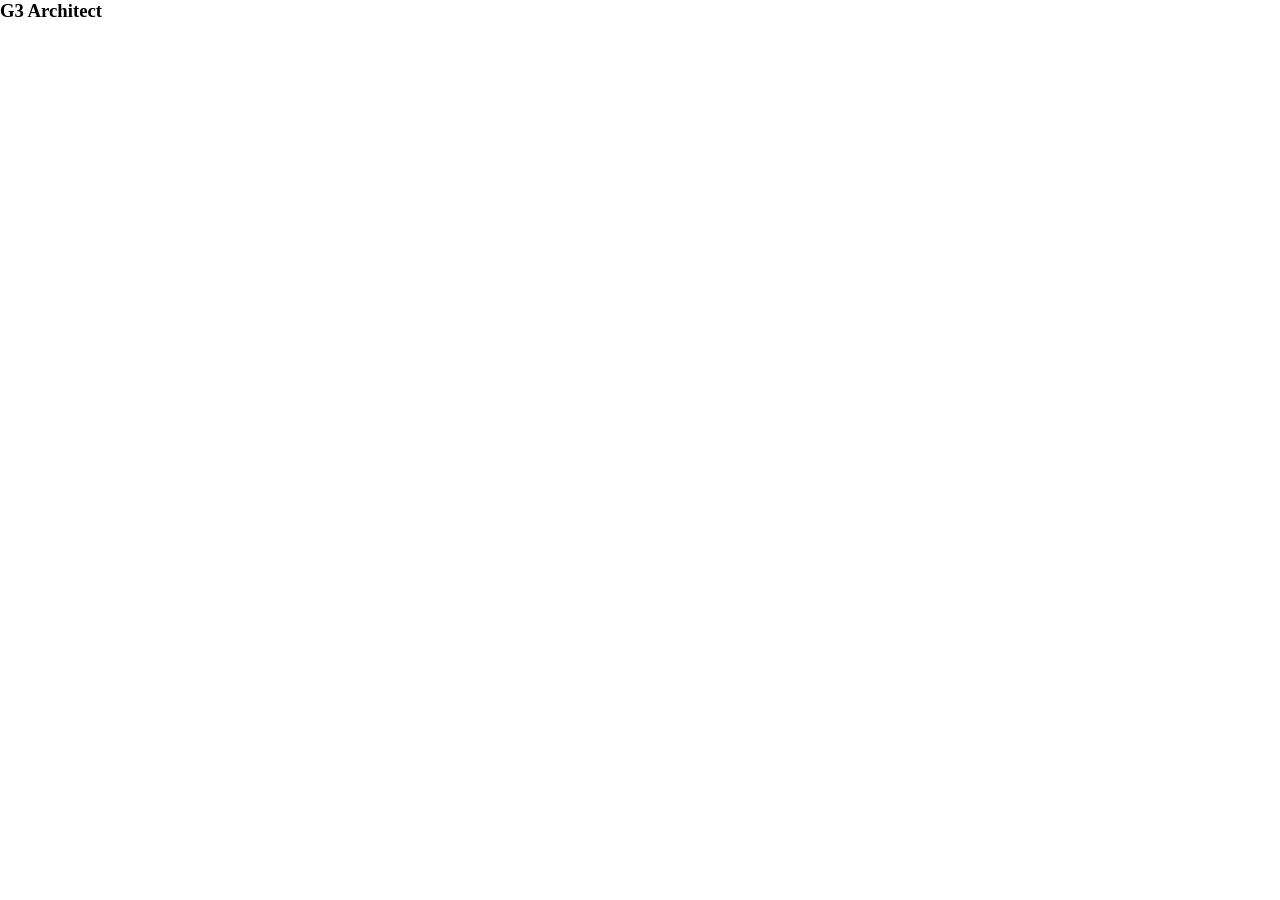
==== indext.html @ 438a7ca0 "added font famayle" ====
<!DOCTYPE html>
<html lang="en">
<head>
    <meta charset="UTF-8">
    <meta name="viewport" content="width=device-width, initial-scale=1.0">
    <title>Architect Resource </title>
    <link rel="stylesheet" href="./css/style.css">
    <link rel="stylesheet" href="./css/responsive.css">
</head>
<body>
    <!-- =-=-=-=-=-=-=-=-=-=-=-=-=-=-=-=-=-=-=-=-=
                Header section
    =-=-=-=-=-=-=-=-=-=-=-=-=-=-=-=-=-=-=-=-=- -->
    <header>
        <nav class="navbar">
            <h3 class="brand">G3 Architect</h3>
        </nav>
    </header>
    <!-- =-=-=-=-=-=-=-=-=-=-=-=-=-=-=-=-=-=-=-=-=
                Main section
    =-=-=-=-=-=-=-=-=-=-=-=-=-=-=-=-=-=-=-=-=- -->
    <main></main>
    <!-- =-=-=-=-=-=-=-=-=-=-=-=-=-=-=-=-=-=-=-=-=
                footer section
    =-=-=-=-=-=-=-=-=-=-=-=-=-=-=-=-=-=-=-=-=- -->
    <footer></footer>
</body>
</html>
---- css/style.css ----
@import url('https://fonts.googleapis.com/css2?family=Work+Sans:ital,wght@0,100..900;1,100..900&display=swap');


*{
    padding: 0;
    margin: 0;
    
    
}
body{
    font-family: "Work Sans",
}
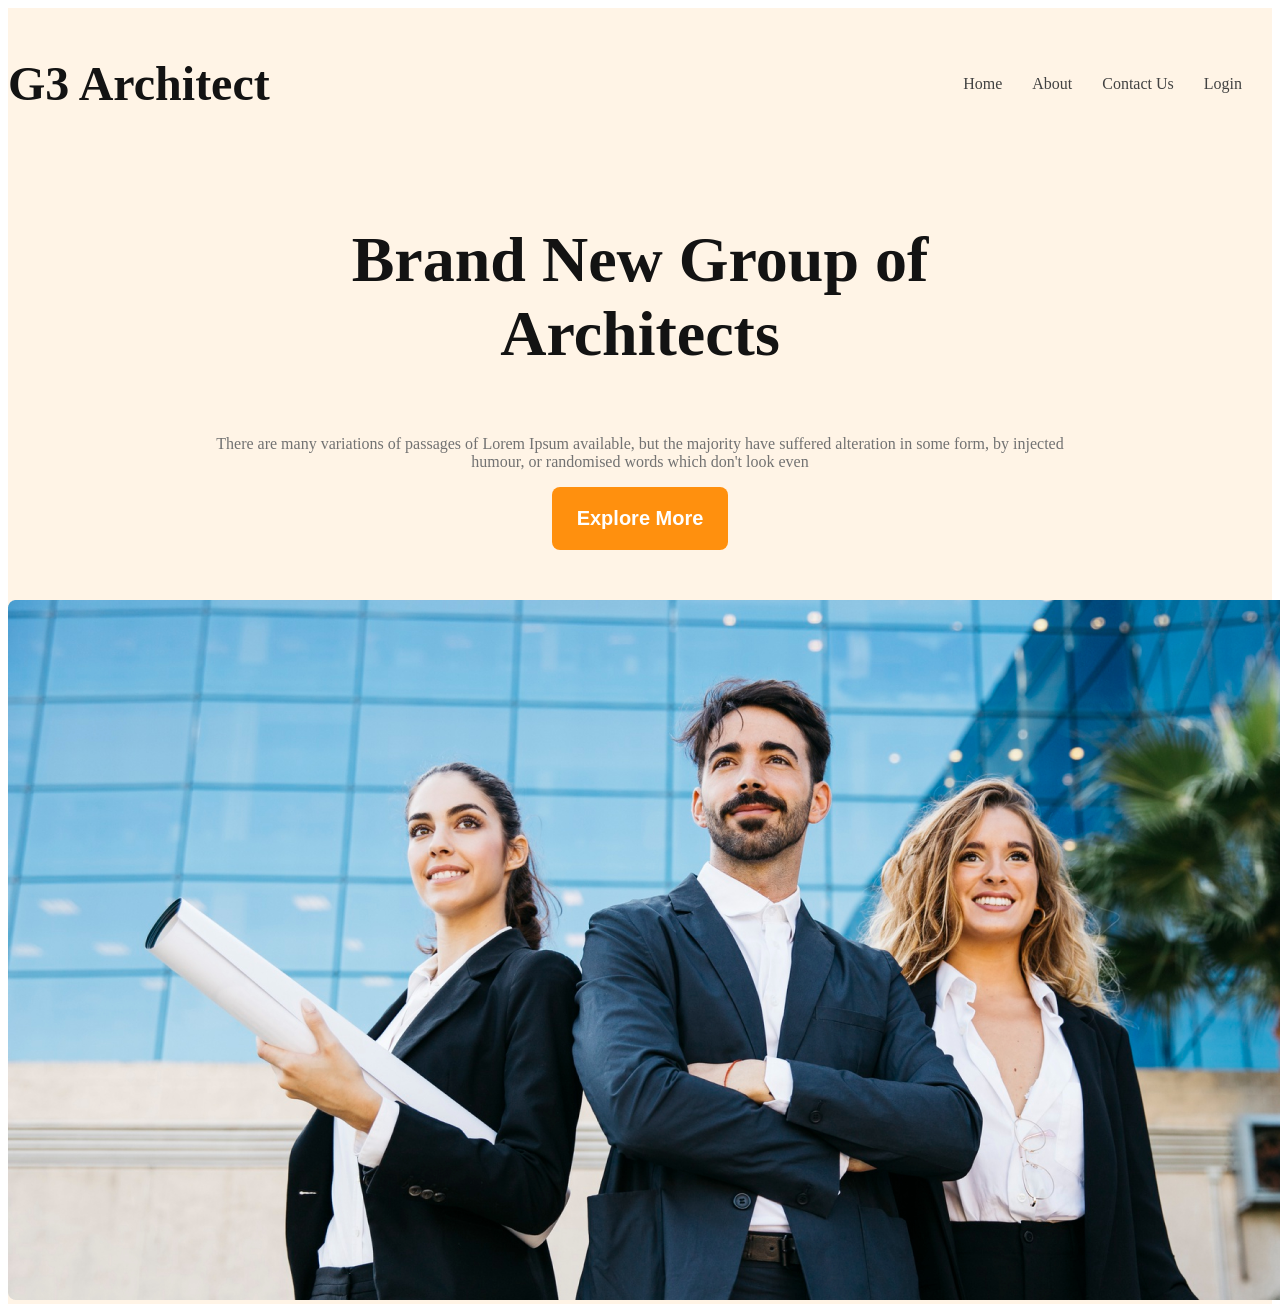
==== commit 3b683630: "banner section style" ====
--- a/indext.html
+++ b/indext.html
@@ -11,10 +11,27 @@
     <!-- =-=-=-=-=-=-=-=-=-=-=-=-=-=-=-=-=-=-=-=-=
                 Header section
     =-=-=-=-=-=-=-=-=-=-=-=-=-=-=-=-=-=-=-=-=- -->
-    <header>
-        <nav class="navbar">
-            <h3 class="brand">G3 Architect</h3>
+    <header class="bg-light">
+        <nav class="navbar display-flex">
+            <h3 class="brand dark-1">G3 Architect</h3>
+            <ul class="nav-links display-flex">
+                <li class="nav-item"><a href="#" class="nav-link dark-2">Home</a></li>
+                <li class="nav-item"><a href="#" class="nav-link dark-2">About</a></li>
+                <li class="nav-item"><a href="#" class="nav-link dark-2">Contact Us</a></li>
+                <li class="nav-item"><a href="#" class="nav-link dark-2">Login</a></li>
+            </ul>
         </nav>
+        <!-- banner -->
+        <div class="banner">
+            <div class="banner-content">
+                <h3 class="banner-title dark-1">Brand New Group of Architects</h3>
+                <p class="banner-description dark-3">
+                    There are many variations of passages of Lorem Ipsum available, but the majority have suffered alteration in some form, by injected humour, or randomised words which don't look even
+                </p>
+                <button class="btn-primary btn-style">Explore More</button>
+            </div>
+            <img class="banne-img" src="./images/banner.png" alt="">
+        </div>
     </header>
     <!-- =-=-=-=-=-=-=-=-=-=-=-=-=-=-=-=-=-=-=-=-=
                 Main section
--- a/css/style.css
+++ b/css/style.css
@@ -1,13 +1,91 @@
 
 @import url('https://fonts.googleapis.com/css2?family=Work+Sans:ital,wght@0,100..900;1,100..900&display=swap');
 
-
+/* -=-=-=-=-=-=-=-=-=-=-=
+        shear style
+=-=-=-=-=-=-=-=-=-=-=-= */
 *{
-    padding: 0;
-    margin: 0;
+    /* padding: 0;
+    margin: 0; */
     
     
 }
 body{
     font-family: "Work Sans",
-}+}
+/* color list */
+.dark-1{
+    color: rgb(19, 19, 19);
+}
+.dark-2{
+    color: rgb(66, 66, 66);
+}
+.dark-3{
+    color: rgb(114, 114, 114);
+}
+.btn-primary{
+    background: rgb(255, 144, 14);
+    color: white;
+    padding: 20px 25px;
+    font-size: 1.25rem;
+    font-weight: 600;
+    border: none;
+    border-radius: 8px;
+
+}
+/* bg color */
+.bg-light{
+    background:rgba(255, 144, 14, 0.1);
+}
+a{
+    text-decoration: none;
+}
+ul{
+    list-style: none;
+}
+.display-flex{
+    display: flex;
+}
+
+/* -=-=-=-=-=-=-=-=-=-=-=
+        header style
+=-=-=-=-=-=-=-=-=-=-=-= */
+.navbar{
+    justify-content: space-between;
+    align-items: center;
+}
+.brand{
+    font-size: 3rem;
+    font-weight: 700;
+}
+.nav-item{
+    margin-right: 30px;
+    font-weight: 500;
+}
+.navbar,.banner{
+    max-width: 1440px;
+    margin: 0 auto;
+}
+.banner-content{
+    max-width: 850px;
+    margin: 0 auto;
+    text-align: center;
+    margin-bottom: 50px;
+}
+.banner-title{
+    font-size: 4rem;
+    font-weight: 700;
+}
+.banner-img{
+    width: 100%;
+}
+
+/* -=-=-=-=-=-=-=-=-=-=-=
+        main style
+=-=-=-=-=-=-=-=-=-=-=-= */
+
+
+
+/* -=-=-=-=-=-=-=-=-=-=-=
+        footer style
+=-=-=-=-=-=-=-=-=-=-=-= */
--- a/css/responsive.css
+++ b/css/responsive.css
@@ -0,0 +1,5 @@
+@media screen and (max-width:576px) {
+    .navbar,.nav-links{
+        flex-direction: column;
+    }
+}
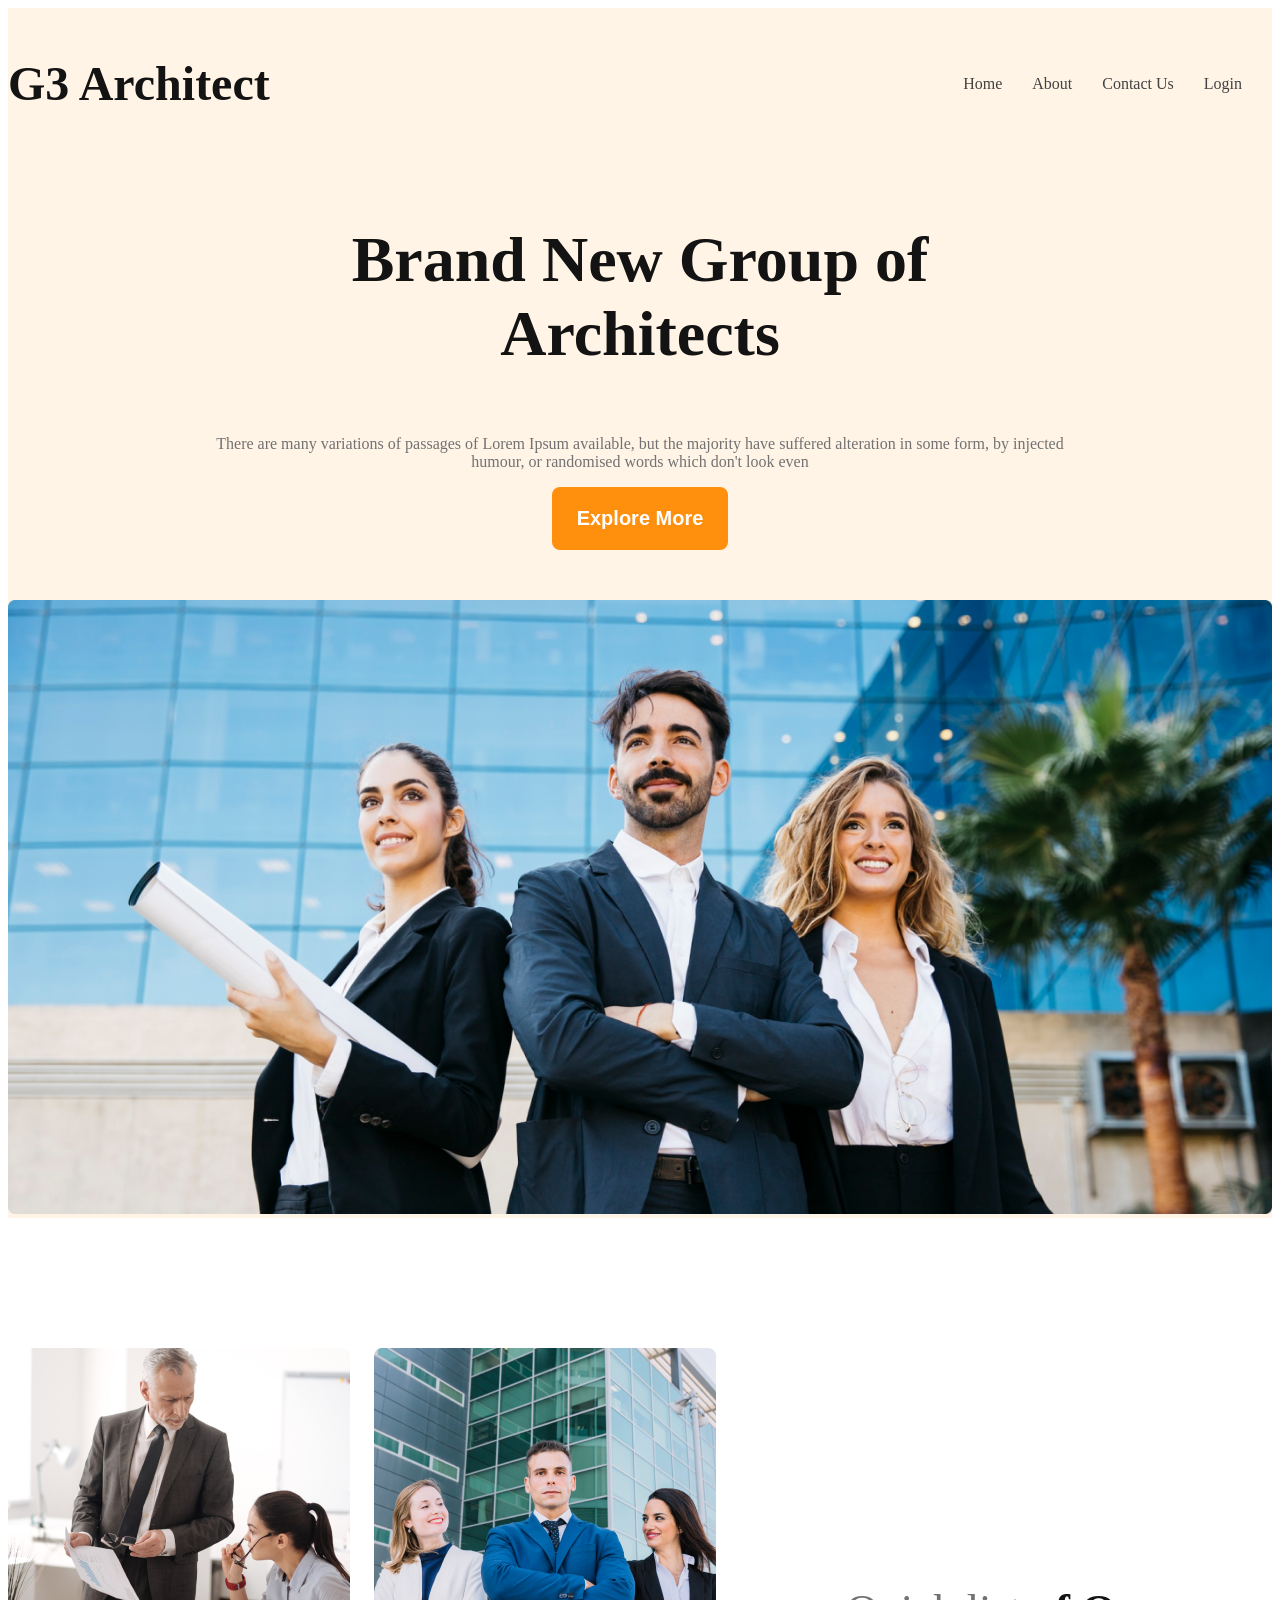
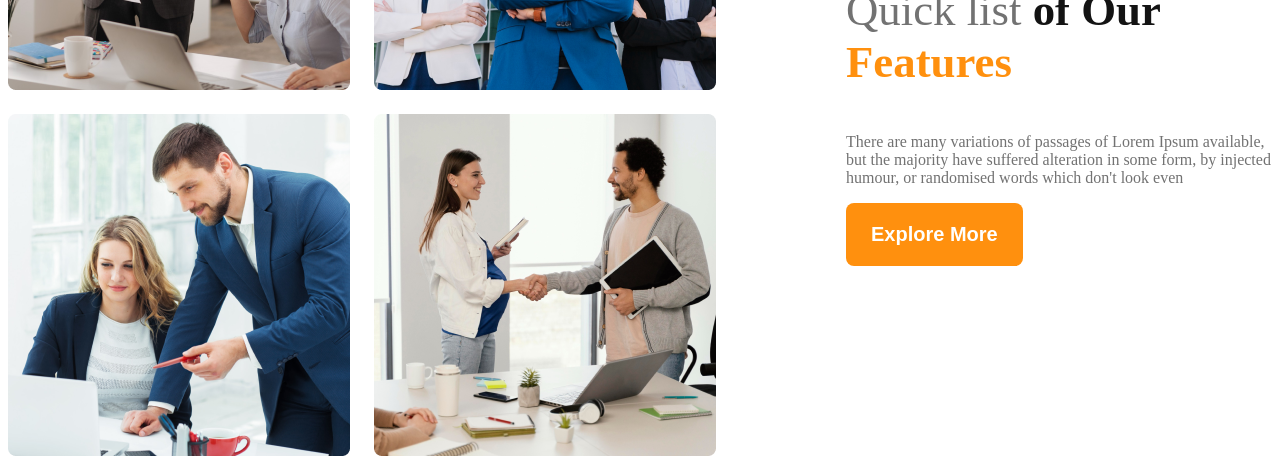
==== commit 6adbea34: "main section style" ====
--- a/indext.html
+++ b/indext.html
@@ -4,8 +4,8 @@
     <meta charset="UTF-8">
     <meta name="viewport" content="width=device-width, initial-scale=1.0">
     <title>Architect Resource </title>
+    <link rel="stylesheet" href="./css/responsive.css">
     <link rel="stylesheet" href="./css/style.css">
-    <link rel="stylesheet" href="./css/responsive.css">
 </head>
 <body>
     <!-- =-=-=-=-=-=-=-=-=-=-=-=-=-=-=-=-=-=-=-=-=
@@ -30,13 +30,30 @@
                 </p>
                 <button class="btn-primary btn-style">Explore More</button>
             </div>
-            <img class="banne-img" src="./images/banner.png" alt="">
+            <img class="banner-img" src="./images/banner.png" alt="">
         </div>
     </header>
     <!-- =-=-=-=-=-=-=-=-=-=-=-=-=-=-=-=-=-=-=-=-=
                 Main section
     =-=-=-=-=-=-=-=-=-=-=-=-=-=-=-=-=-=-=-=-=- -->
-    <main></main>
+    <main>
+        <section class="teams display-flex">
+            <div class="team-img-container">
+                <img src="./images/team1.png" alt="Architect">
+                <img src="./images/team2.png" alt="Architect">
+                <img src="./images/team3.png" alt="Architect">
+                <img src="./images/team4.png" alt="Architect">
+            </div>
+            <!-- our features -->
+            <div class="our-features">
+                <h3 class="features-title"><span id="quick-list" class="dark-3">Quick list</span> <span id="of-our" class="dark-1">of Our </span><span id="features" class="secendary">Features</span></h3>
+                <p class="features-description dark-3">
+                    There are many variations of passages of Lorem Ipsum available, but the majority have suffered alteration in some form, by injected humour, or randomised words which don't look even
+                </p>
+                <button class="btn-primary">Explore More</button>
+            </div>
+        </section>
+    </main>
     <!-- =-=-=-=-=-=-=-=-=-=-=-=-=-=-=-=-=-=-=-=-=
                 footer section
     =-=-=-=-=-=-=-=-=-=-=-=-=-=-=-=-=-=-=-=-=- -->
--- a/css/style.css
+++ b/css/style.css
@@ -23,6 +23,9 @@
 .dark-3{
     color: rgb(114, 114, 114);
 }
+.secendary{
+    color: rgb(255, 144, 14);
+}
 .btn-primary{
     background: rgb(255, 144, 14);
     color: white;
@@ -46,7 +49,13 @@
 .display-flex{
     display: flex;
 }
-
+main{
+    max-width:1440px;
+    margin: 0 auto;
+}
+main> section{
+    margin-top: 130px;
+}
 /* -=-=-=-=-=-=-=-=-=-=-=
         header style
 =-=-=-=-=-=-=-=-=-=-=-= */
@@ -83,9 +92,36 @@
 /* -=-=-=-=-=-=-=-=-=-=-=
         main style
 =-=-=-=-=-=-=-=-=-=-=-= */
-
+.teams{
+    align-items: center;
+}
+.team-img-container{
+    display: grid;
+    grid-template-columns:repeat(2,1fr);
+    gap: 24px;
+}
+.our-features{
+    margin-left: 130px;
+    max-width: 530px;
+}
+.features-title{
+    font-size: 2.8rem;
+    font-weight: 700;
+}
+#quick-list{
+    font-weight: 500;
+}
 
 
 /* -=-=-=-=-=-=-=-=-=-=-=
         footer style
 =-=-=-=-=-=-=-=-=-=-=-= */
+
+
+/* responsive area */
+
+@media screen and (max-width: 576px) {
+    .navbar, .nav-links{
+        flex-direction: column;
+    }
+}
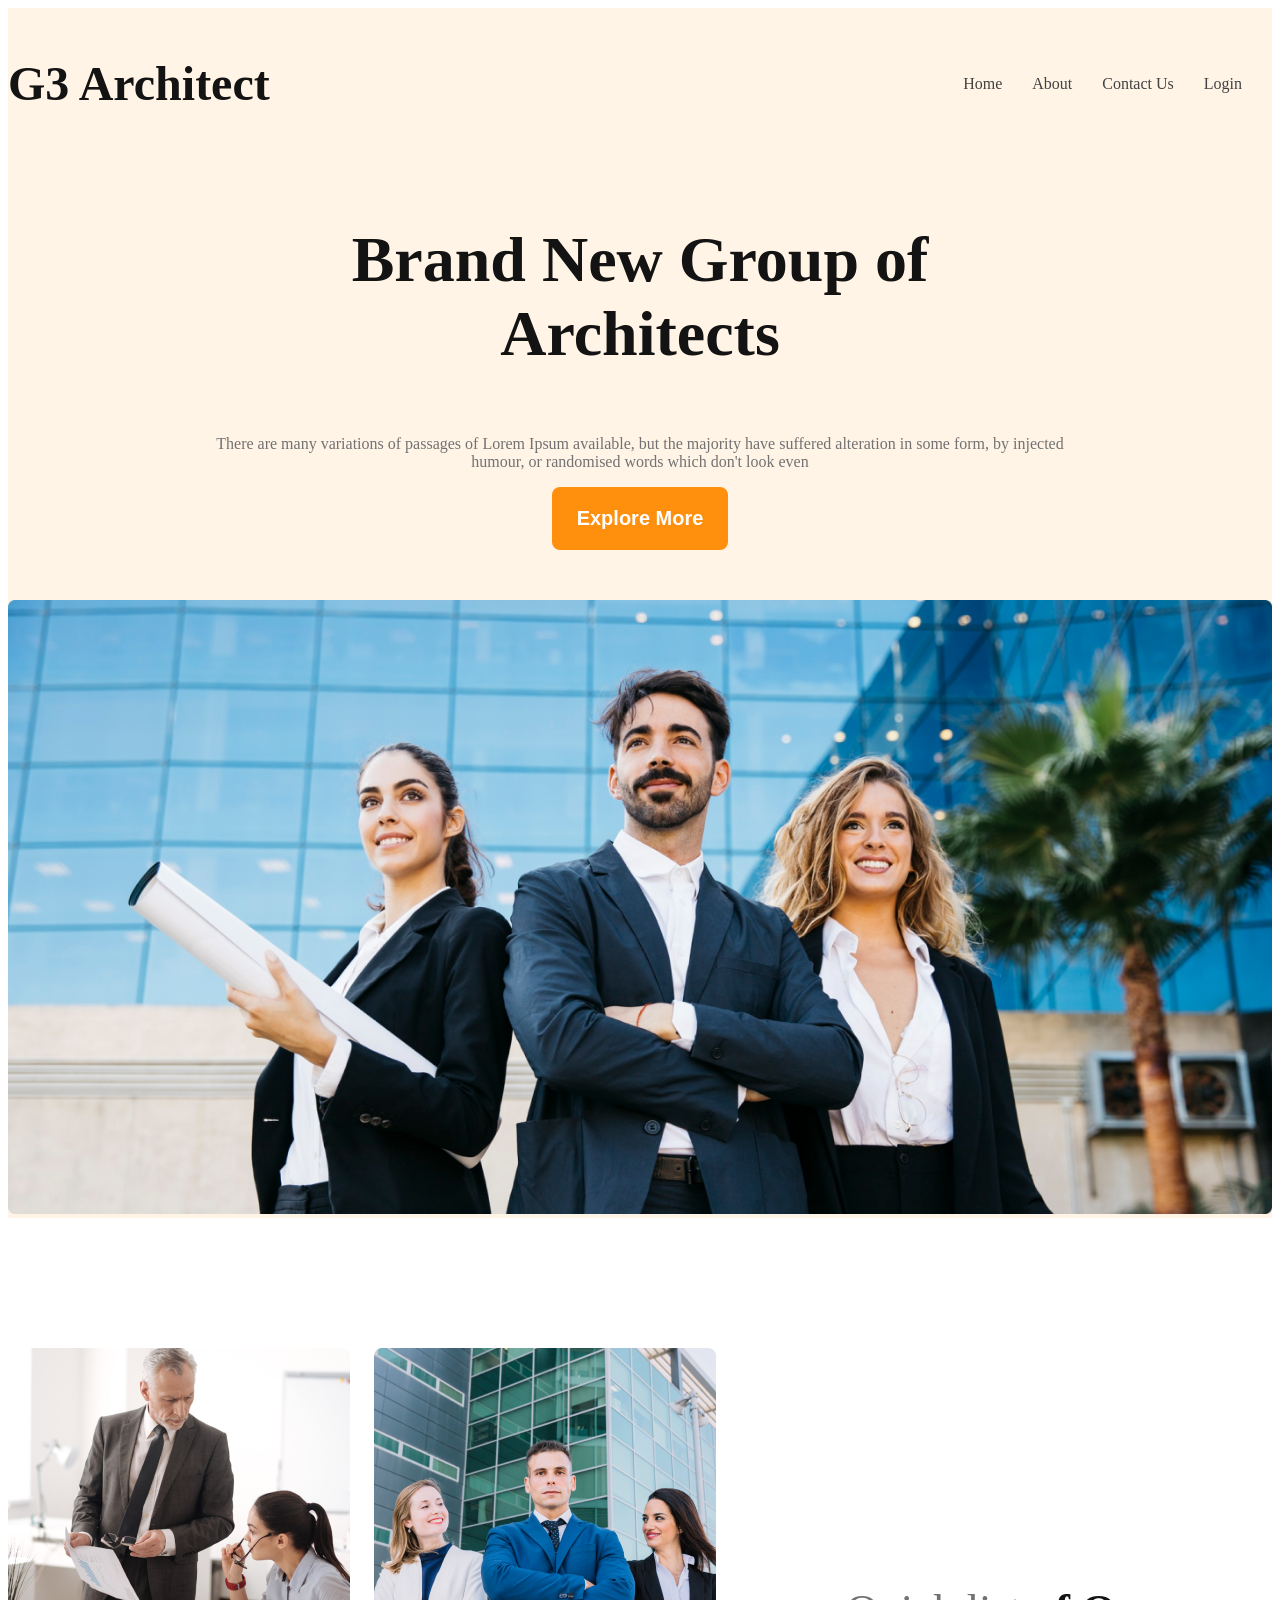
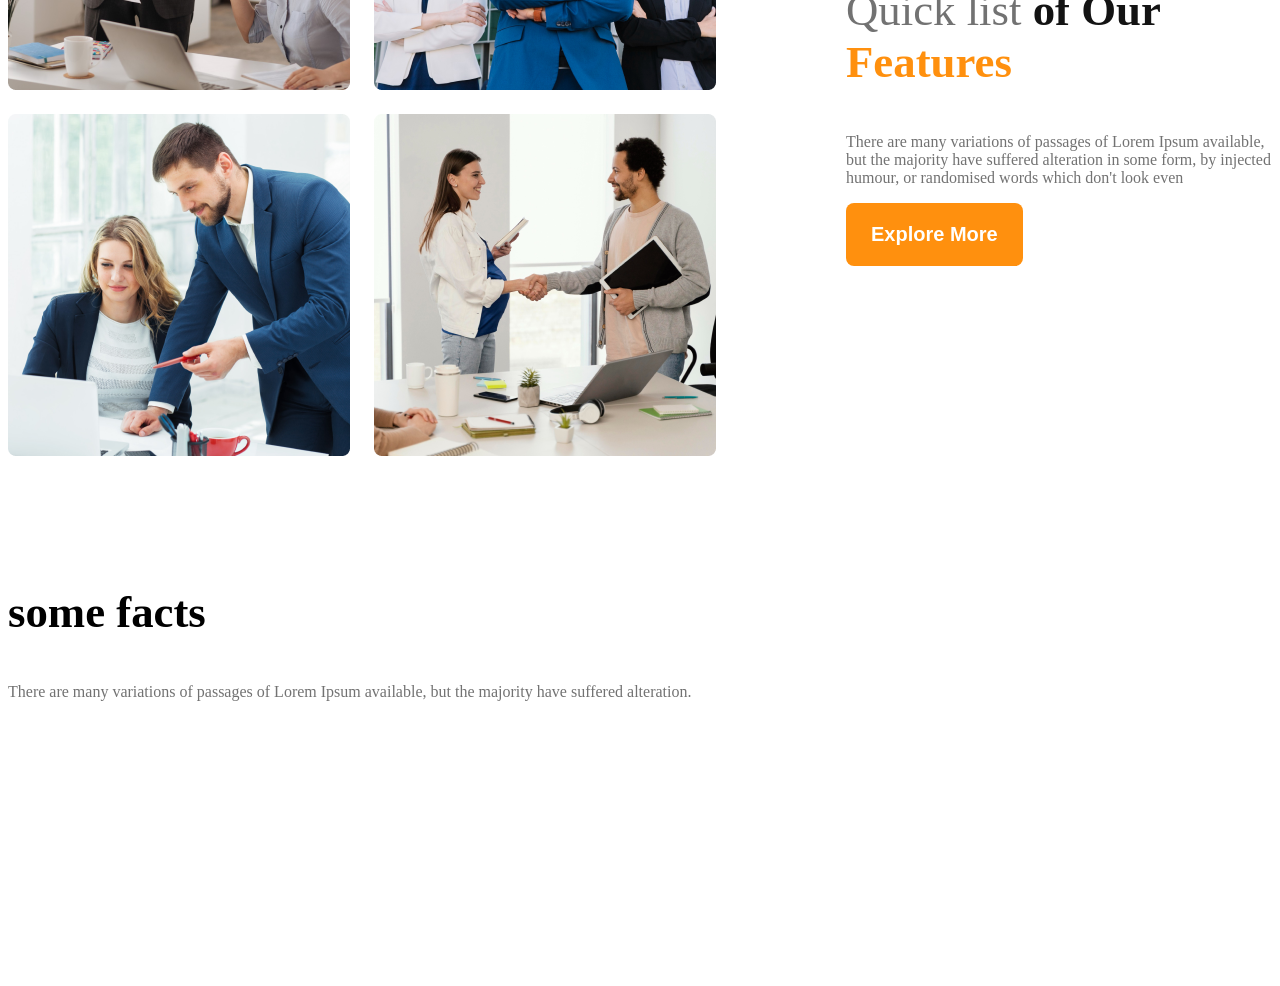
==== commit 1e0fad7a: "added fact" ====
--- a/indext.html
+++ b/indext.html
@@ -37,6 +37,7 @@
                 Main section
     =-=-=-=-=-=-=-=-=-=-=-=-=-=-=-=-=-=-=-=-=- -->
     <main>
+        <!-- team section -->
         <section class="teams display-flex">
             <div class="team-img-container">
                 <img src="./images/team1.png" alt="Architect">
@@ -46,12 +47,45 @@
             </div>
             <!-- our features -->
             <div class="our-features">
-                <h3 class="features-title"><span id="quick-list" class="dark-3">Quick list</span> <span id="of-our" class="dark-1">of Our </span><span id="features" class="secendary">Features</span></h3>
+                <h3 class="section-title"><span id="quick-list" class="dark-3">Quick list</span> <span id="of-our" class="dark-1">of Our </span><span id="features" class="secendary">Features</span></h3>
                 <p class="features-description dark-3">
                     There are many variations of passages of Lorem Ipsum available, but the majority have suffered alteration in some form, by injected humour, or randomised words which don't look even
                 </p>
                 <button class="btn-primary">Explore More</button>
             </div>
+        </section>
+        <!-- features will injoy -->
+        <section>
+            <h3 class="section-title">some facts</h3>
+            <p class="dark-3">
+                There are many variations of passages of Lorem Ipsum available, but the majority have suffered alteration.
+            </p>
+            <div class="facts-container">
+                <div class="fact">
+                    <img src="" alt="" class="fact-icon">
+                    <h4 class="fact-number"></h4>
+                    <h5 class="fact-name"></h5>
+                </div>
+                <div class="fact">
+                    <img src="" alt="" class="fact-icon">
+                    <h4 class="fact-number"></h4>
+                    <h5 class="fact-name"></h5>
+                </div>
+                <div class="fact">
+                    <img src="" alt="" class="fact-icon">
+                    <h4 class="fact-number"></h4>
+                    <h5 class="fact-name"></h5>
+                </div>
+                <div class="fact">
+                    <img src="" alt="" class="fact-icon">
+                    <h4 class="fact-number"></h4>
+                    <h5 class="fact-name"></h5>
+                </div>
+            </div>
+        </section>
+        <!-- some facts -->
+        <section class="some-facts">
+
         </section>
     </main>
     <!-- =-=-=-=-=-=-=-=-=-=-=-=-=-=-=-=-=-=-=-=-=
--- a/css/style.css
+++ b/css/style.css
@@ -35,6 +35,10 @@
     border: none;
     border-radius: 8px;
 
+}
+.section-title{
+    font-size: 2.8rem;
+    font-weight: 700;
 }
 /* bg color */
 .bg-light{
@@ -92,6 +96,9 @@
 /* -=-=-=-=-=-=-=-=-=-=-=
         main style
 =-=-=-=-=-=-=-=-=-=-=-= */
+
+
+/* team section */
 .teams{
     align-items: center;
 }
@@ -104,10 +111,7 @@
     margin-left: 130px;
     max-width: 530px;
 }
-.features-title{
-    font-size: 2.8rem;
-    font-weight: 700;
-}
+
 #quick-list{
     font-weight: 500;
 }
@@ -118,10 +122,26 @@
 =-=-=-=-=-=-=-=-=-=-=-= */
 
 
-/* responsive area */
+/* phone size responsive area */
 
 @media screen and (max-width: 576px) {
-    .navbar, .nav-links{
+    .navbar, .nav-links,.teams{
         flex-direction: column;
     }
+    .team-img-container{
+        grid-template-columns: repeat(1,1fr);
+    }
+    .our-features{
+        margin-left: 20px;
+    }
+
+}
+/* miduam size responsive area */
+@media screen and (min-width:576px) and (max-width:992px) {
+    .teams{
+        flex-direction: column;
+    }
+    .our-features{
+        margin-left: 50px auto;
+    }
 }
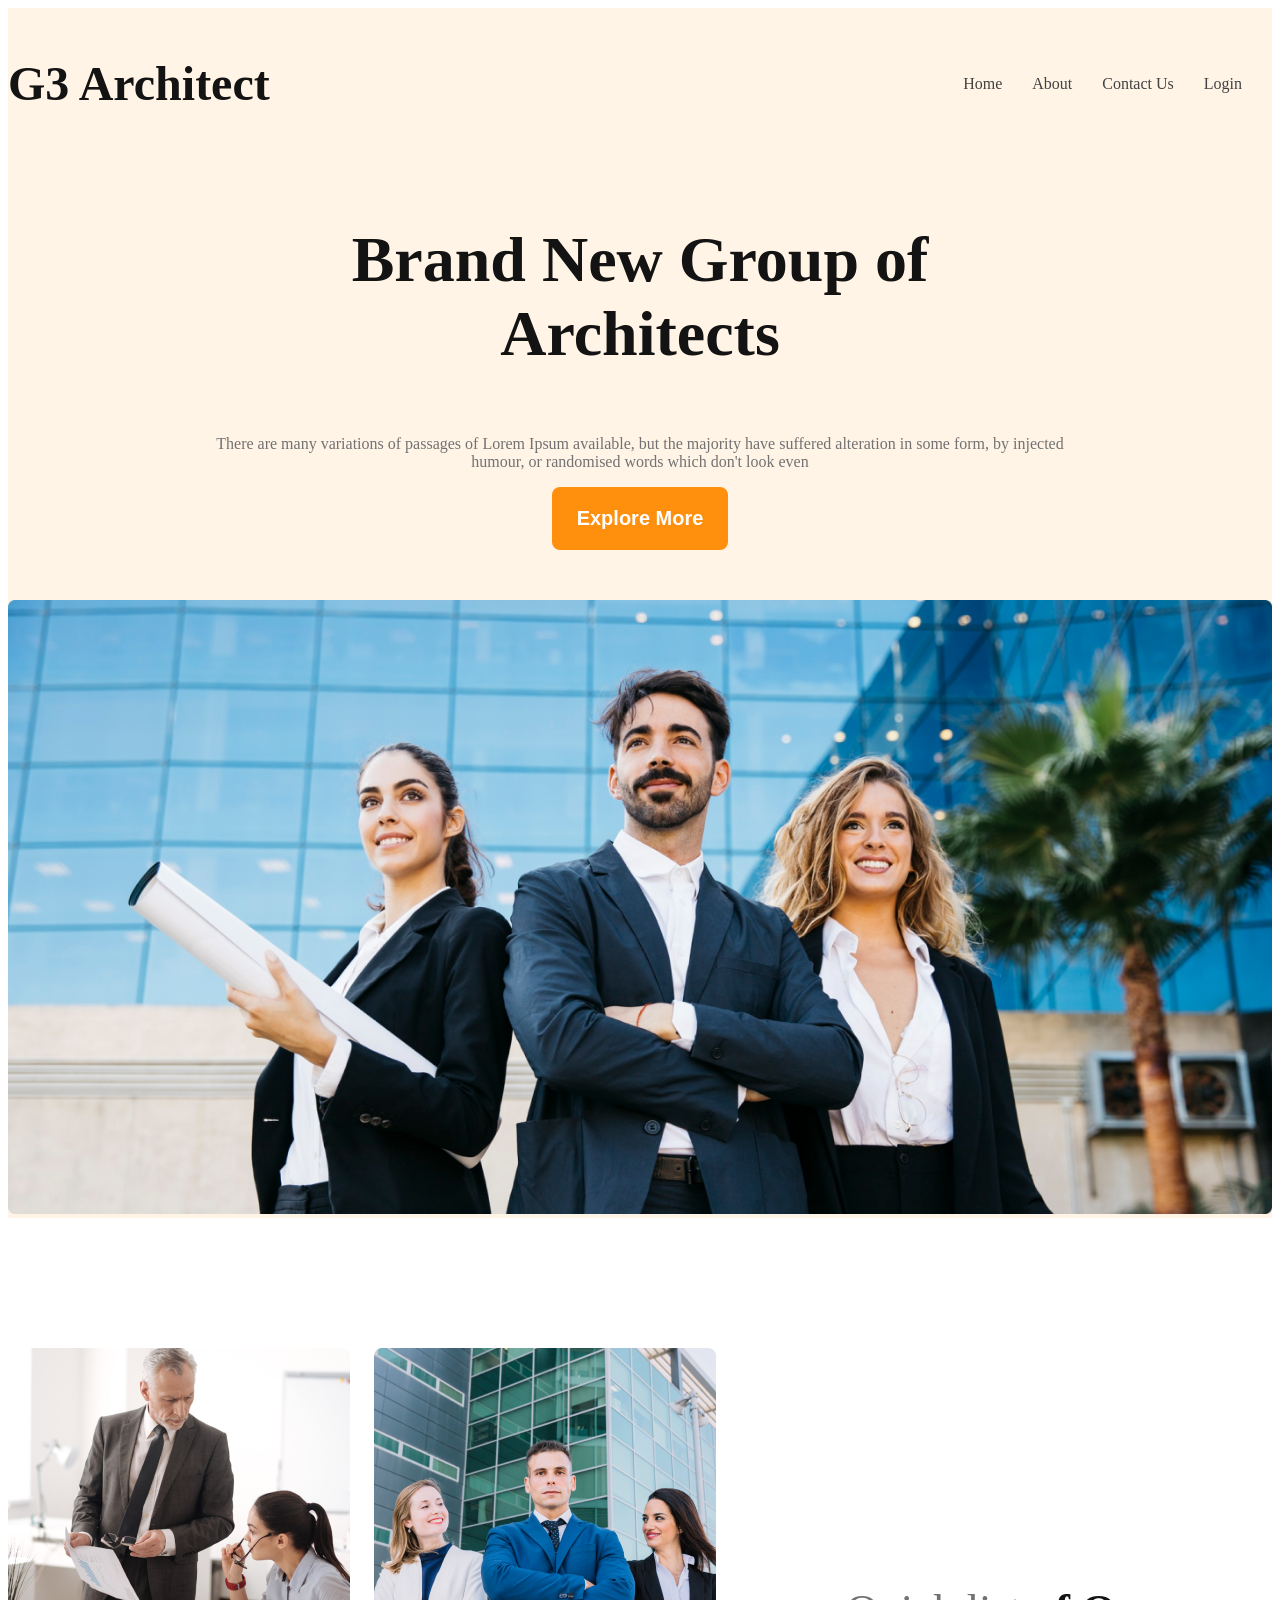
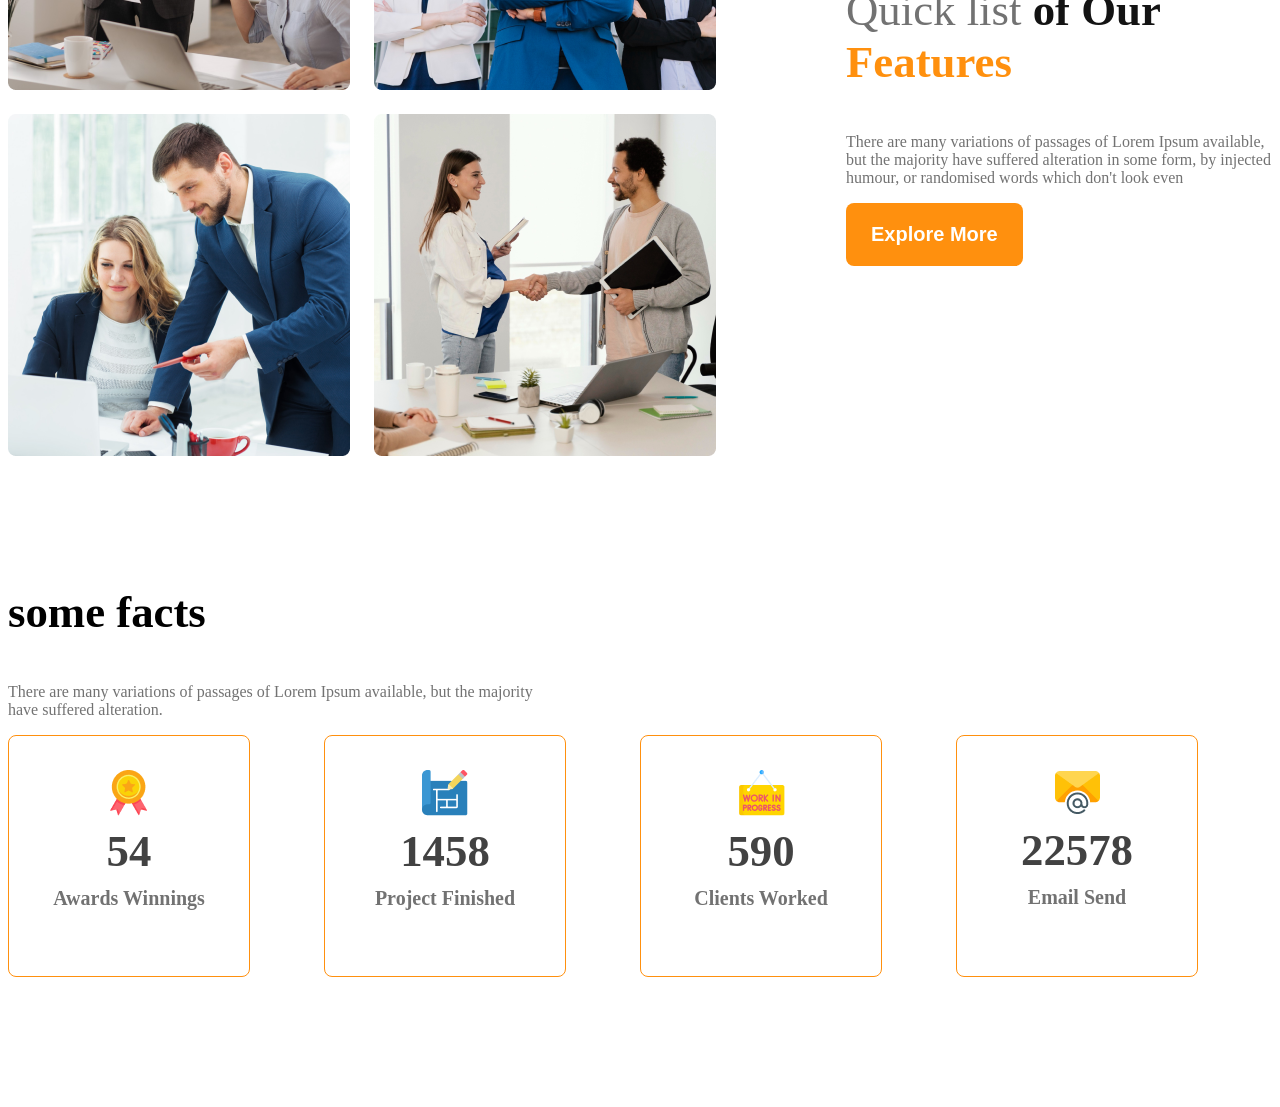
==== commit 04bb2136: "fact added" ====
--- a/indext.html
+++ b/indext.html
@@ -57,29 +57,37 @@
         <!-- features will injoy -->
         <section>
             <h3 class="section-title">some facts</h3>
-            <p class="dark-3">
+            <p class="dark-3 fact-description">
                 There are many variations of passages of Lorem Ipsum available, but the majority have suffered alteration.
             </p>
             <div class="facts-container">
-                <div class="fact">
-                    <img src="" alt="" class="fact-icon">
-                    <h4 class="fact-number"></h4>
-                    <h5 class="fact-name"></h5>
+                <div class="fact-card display-flex">
+                    <div>
+                        <img src="./images/./icons/ribon.png" alt="ribon" class="fact-icon">
+                        <h4 class="fact-number dark-2">54</h4>
+                        <h5 class="fact-name dark-3">Awards Winnings</h5>
+                    </div>
                 </div>
-                <div class="fact">
-                    <img src="" alt="" class="fact-icon">
-                    <h4 class="fact-number"></h4>
-                    <h5 class="fact-name"></h5>
+                <div class="fact-card display-flex">
+                    <div>
+                        <img src="./images/./icons/projects.png" alt="projects" class="fact-icon">
+                        <h4 class="fact-number dark-2">1458</h4>
+                        <h5 class="fact-name dark-3">Project Finished</h5>
+                    </div>
                 </div>
-                <div class="fact">
-                    <img src="" alt="" class="fact-icon">
-                    <h4 class="fact-number"></h4>
-                    <h5 class="fact-name"></h5>
+                <div class="fact-card display-flex">
+                    <div>
+                        <img src="./images/icons/customers.png" alt="customers" class="fact-icon">
+                        <h4 class="fact-number dark-2">590</h4>
+                        <h5 class="fact-name dark-3">Clients Worked</h5>
+                    </div>
                 </div>
-                <div class="fact">
-                    <img src="" alt="" class="fact-icon">
-                    <h4 class="fact-number"></h4>
-                    <h5 class="fact-name"></h5>
+                <div class="fact-card display-flex">
+                    <div>
+                        <img src="./images/icons/email.png" alt="email" class="fact-icon">
+                        <h4 class="fact-number dark-2">22578</h4>
+                        <h5 class="fact-name dark-3">Email Send</h5>
+                    </div>
                 </div>
             </div>
         </section>
--- a/css/style.css
+++ b/css/style.css
@@ -117,6 +117,36 @@
 }
 
 
+/* some facts reletet style */
+.facts-container{
+    display: grid;
+    grid-template-columns: repeat(4,1fr);
+}
+.fact-description{
+    width: 530px;
+}
+.fact-card{
+    justify-content: center;
+    align-items: center;
+    text-align: center;
+    border: 1px solid rgb(255, 144, 14);
+    width: 240px;
+    height: 240px;
+    border-radius: 8px;
+}
+.fact-number{
+    font-size: 2.8rem;
+    font-weight: 600;
+    margin-top: 5px;
+    margin-bottom: 5px;
+}
+.fact-name{
+    font-size: 1.25rem;
+    font-weight: 600;
+    margin-top: 10px;
+}
+
+
 /* -=-=-=-=-=-=-=-=-=-=-=
         footer style
 =-=-=-=-=-=-=-=-=-=-=-= */
